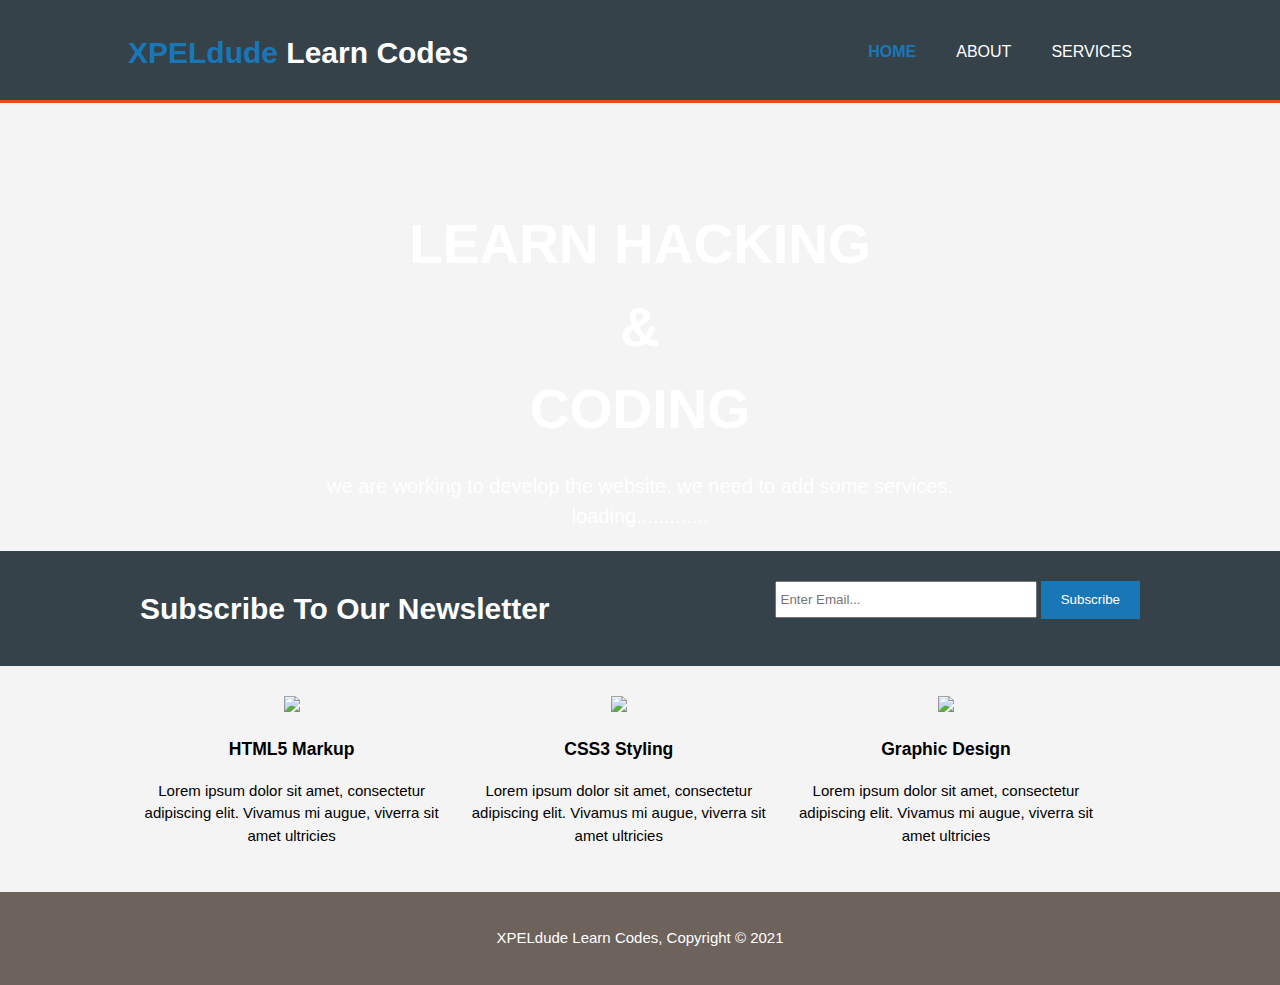
==== index.html @ 7c57e277 "Update index.html" ====
<!DOCTYPE html>
<html>
  <head>
    <meta charset="utf-8">
    <meta name="description" content="Affordable and professional web design">
	  <meta name="keywords" content="web design, affordable web design, professional web design">
  	<meta name="author" content="Brad Traversy">
    <title>Acme Web Deisgn | Welcome</title>
    <link rel="stylesheet" href="./css/style.css">
    <link rel="icon" href="img/favicon.png">
  </head>
  <body>
    <header>
      <div class="container">
        <div id="branding">
          <h1><span class="highlight">XPELdude</span></span> Learn Codes</h1>
        </div>
        <nav>
          <ul>
            <li class="current"><a href="index.html">Home</a></li>
            <li><a href="about.html">About</a></li>
            <li><a href="services.html">Services</a></li>
          </ul>
        </nav>
      </div>
    </header>

    <section id="showcase">
      <div class="container">
        <h1>LEARN HACKING <br>&<br> CODING</h1>
        <p>we are working to develop the website.
        we need to add some services.<br>
        loading.............</p>
      </div>
    </section>

    <section id="newsletter">
      <div class="container">
        <h1>Subscribe To Our Newsletter</h1>
        <form>
          <input type="email" placeholder="Enter Email..." required>
          <button type="submit" class="button_1">Subscribe</button>
        </form>
      </div>
    </section>

    <section id="boxes">
      <div class="container">
        <div class="box">
          <img src="./img/logo_html.png">
          <h3>HTML5 Markup</h3>
          <p>Lorem ipsum dolor sit amet, consectetur adipiscing elit. Vivamus mi augue, viverra sit amet ultricies</p>
        </div>
        <div class="box">
          <img src="./img/logo_css.png">
          <h3>CSS3 Styling</h3>
          <p>Lorem ipsum dolor sit amet, consectetur adipiscing elit. Vivamus mi augue, viverra sit amet ultricies</p>
        </div>
        <div class="box">
          <img src="./img/logo_brush.png">
          <h3>Graphic Design</h3>
          <p>Lorem ipsum dolor sit amet, consectetur adipiscing elit. Vivamus mi augue, viverra sit amet ultricies</p>
        </div>
      </div>
    </section>

    <footer>
      <p>XPELdude Learn Codes, Copyright &copy; 2021</p>
    </footer>
  </body>
</html>
---- css/style.css ----
body{
  font: 15px/1.5 Arial, Helvetica,sans-serif;
  padding:0;
  margin:0;
  background-color:#f4f4f4;
}

/* Global */
.container{
  width:80%;
  margin:auto;
  overflow:hidden;
}

ul{
  margin:0;
  padding:0;
}

.button_1{
  height:38px;
  background:#1977B8;
  border:0;
  padding-left: 20px;
  padding-right:20px;
  color:#ffffff;
}

.dark{
  padding:15px;
  background:#35424a;
  color:#ffffff;
  margin-top:10px;
  margin-bottom:10px;
}

/* Header **/
header{
  background:#35424a;
  color:#ffffff;
  padding-top:30px;
  min-height:70px;
  border-bottom:#e8491d 3px solid;
}

header a{
  color:#ffffff;
  text-decoration:none;
  text-transform: uppercase;
  font-size:16px;
}

header li{
  float:left;
  display:inline;
  padding: 0 20px 0 20px;
}

header #branding{
  float:left;
}

header #branding h1{
  margin:0;
}

header nav{
  float:right;
  margin-top:10px;
}

header .highlight, header .current a{
  color:#1977B8;
  font-weight:bold;
}

header a:hover{
  color:#cccccc;
  font-weight:bold;
}

/* Showcase */
#showcase{
  min-height:400px;
  background:url('../img/showcase.jpg') no-repeat;
  background-position: center;
  background-size: cover;
  text-align:center;
  color:#ffffff;
}

#showcase h1{
  margin-top:100px;
  font-size:55px;
  margin-bottom:10px;
}

#showcase p{
  font-size:20px;
}

/* Newsletter */
#newsletter{
  padding:15px;
  color:#ffffff;
  background:#35424a
}

#newsletter h1{
  float:left;
}

#newsletter form {
  float:right;
  margin-top:15px;
}

#newsletter input[type="email"]{
  padding:4px;
  height:25px;
  width:250px;
}

/* Boxes */
#boxes{
  margin-top:20px;
}

#boxes .box{
  float:left;
  text-align: center;
  width:30%;
  padding:10px;
}

#boxes .box img{
  width:90px;
}

/* Sidebar */
aside#sidebar{
  float:right;
  width:30%;
  margin-top:10px;
}

aside#sidebar .quote input, aside#sidebar .quote textarea{
  width:90%;
  padding:5px;
}

/* Main-col */
article#main-col{
  float:left;
  width:65%;
}

/* Services */
ul#services li{
  list-style: none;
  padding:20px;
  border: #cccccc solid 1px;
  margin-bottom:5px;
  background:#e6e6e6;
}

footer{
  padding:20px;
  margin-top:20px;
  color:#ffffff;
  background-color:#6E625D;
  text-align: center;
}

/* Media Queries */
@media(max-width: 768px){
  header #branding,
  header nav,
  header nav li,
  #newsletter h1,
  #newsletter form,
  #boxes .box,
  article#main-col,
  aside#sidebar{
    float:none;
    text-align:center;
    width:100%;
  }

  header{
    padding-bottom:20px;
  }

  #showcase h1{
    margin-top:40px;
  }

  #newsletter button, .quote button{
    display:block;
    width:100%;
  }

  #newsletter form input[type="email"], .quote input, .quote textarea{
    width:100%;
    margin-bottom:5px;
  }
}
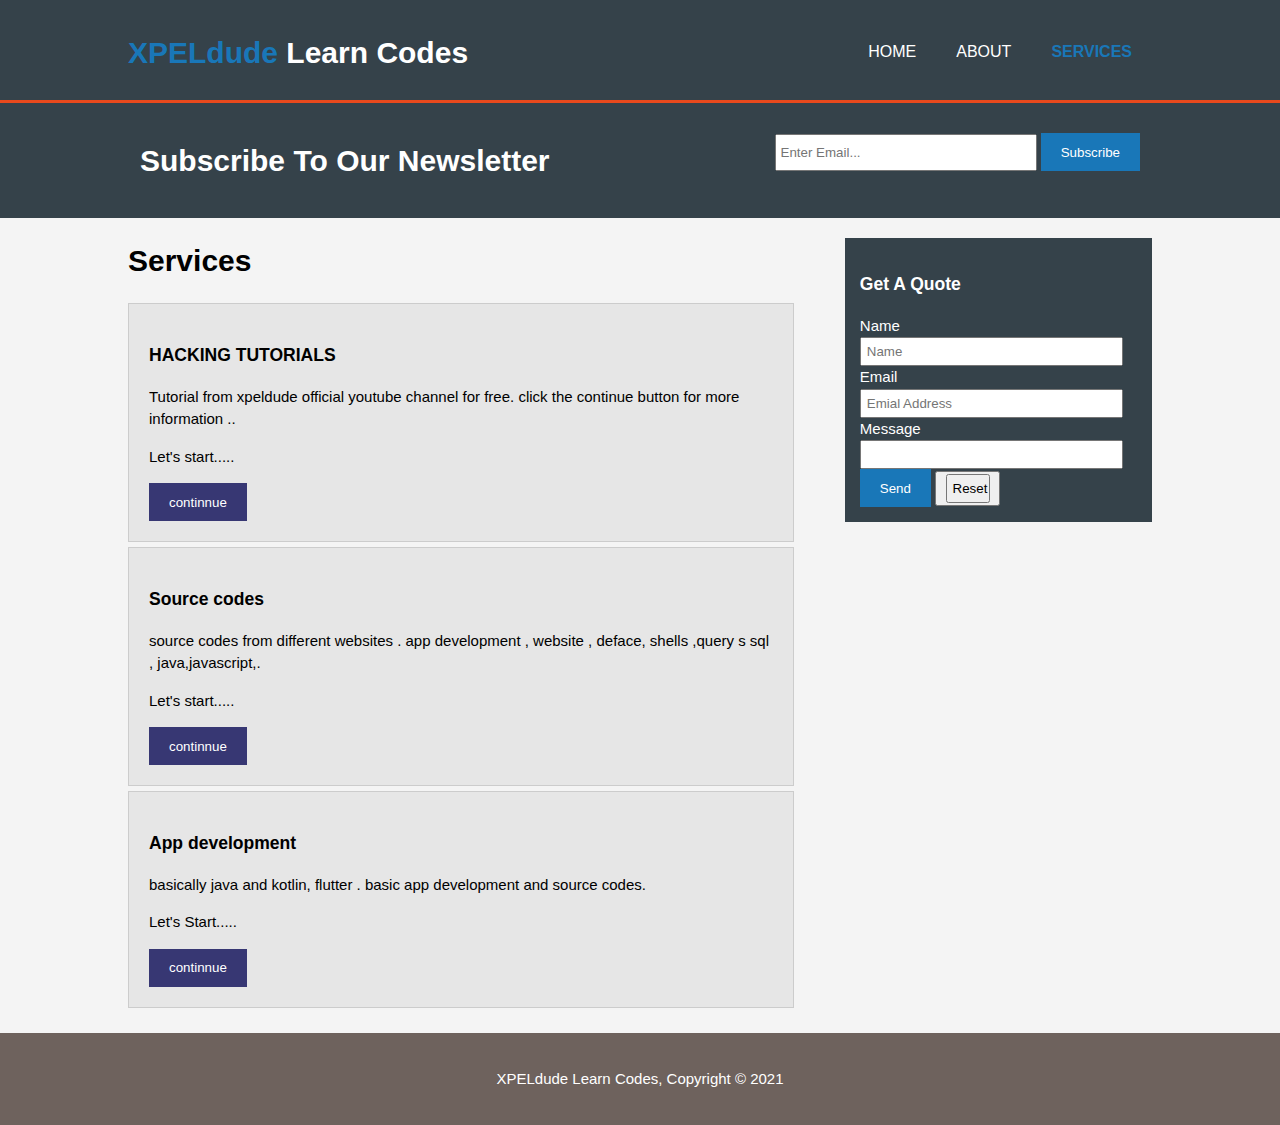
==== commit 2914f614: "Update index.html" ====
--- a/index.html
+++ b/index.html
@@ -4,8 +4,8 @@
     <meta charset="utf-8">
     <meta name="description" content="Affordable and professional web design">
 	  <meta name="keywords" content="web design, affordable web design, professional web design">
-  	<meta name="author" content="Brad Traversy">
-    <title>Acme Web Deisgn | Welcome</title>
+  	<meta name="author" content="shaheer">
+    <title>XPELdude Learn coding | Services</title>
     <link rel="stylesheet" href="./css/style.css">
     <link rel="icon" href="img/favicon.png">
   </head>
@@ -13,26 +13,17 @@
     <header>
       <div class="container">
         <div id="branding">
-          <h1><span class="highlight">XPELdude</span></span> Learn Codes</h1>
+          <h1><span class="highlight">XPELdude</span> Learn Codes</h1>
         </div>
         <nav>
           <ul>
-            <li class="current"><a href="index.html">Home</a></li>
+            <li><a href="index.html">Home</a></li>
             <li><a href="about.html">About</a></li>
-            <li><a href="services.html">Services</a></li>
+            <li class="current"><a href="services.html">Services</a></li>
           </ul>
         </nav>
       </div>
     </header>
-
-    <section id="showcase">
-      <div class="container">
-        <h1>LEARN HACKING <br>&<br> CODING</h1>
-        <p>we are working to develop the website.
-        we need to add some services.<br>
-        loading.............</p>
-      </div>
-    </section>
 
     <section id="newsletter">
       <div class="container">
@@ -44,23 +35,60 @@
       </div>
     </section>
 
-    <section id="boxes">
+    <section id="main">
       <div class="container">
-        <div class="box">
-          <img src="./img/logo_html.png">
-          <h3>HTML5 Markup</h3>
-          <p>Lorem ipsum dolor sit amet, consectetur adipiscing elit. Vivamus mi augue, viverra sit amet ultricies</p>
-        </div>
-        <div class="box">
-          <img src="./img/logo_css.png">
-          <h3>CSS3 Styling</h3>
-          <p>Lorem ipsum dolor sit amet, consectetur adipiscing elit. Vivamus mi augue, viverra sit amet ultricies</p>
-        </div>
-        <div class="box">
-          <img src="./img/logo_brush.png">
-          <h3>Graphic Design</h3>
-          <p>Lorem ipsum dolor sit amet, consectetur adipiscing elit. Vivamus mi augue, viverra sit amet ultricies</p>
-        </div>
+        <article id="main-col">
+          <h1 class="page-title">Services</h1>
+          <ul id="services">
+            <li>
+              <h3>HACKING TUTORIALS</h3>
+              <p>Tutorial from xpeldude official youtube channel for free. click the continue button for more information ..</p>
+						  <p>Let's start.....</p>
+						<a href="www.google.com" > <button type="submit" class="button_3">continnue</button>
+						</a>
+            </li>
+            <li>
+              <h3>Source codes</h3>
+              <p>source codes from different websites . app development , website , deface, shells ,query s sql , java,javascript,.</p>
+						  <p>Let's start.....</p>
+						  <a href="www.google.com" > <button type="submit" class="button_3">continnue</button>
+						  </a>
+            </li>
+            <li>
+              <h3>App development</h3>
+              <p>basically java and kotlin, flutter . basic app development and source codes.</p>
+						  <p>Let's Start.....</p>
+						  <a href="www.google.com" > <button type="submit" class="button_3">continnue</button>
+						  </a>
+            </li>
+          </ul>
+        </article>
+
+        <aside id="sidebar">
+          <div class="dark">
+            <h3>Get A Quote</h3>
+            <form class="quote" method="post" action="mailto:mshaheerkp99@gmail.com" enctype="text/plain">
+            			
+  					<div>
+  							<label>Name</label><br>
+  							<input type="text" name="name" placeholder="Name">
+  						
+  						</div>
+  						<div>
+  							<label>Email</label><br>
+  							<input type="text" name="mail" placeholder="Emial Address">
+  						</div>
+  						<div>
+  							<label>Message</label><br>
+  							<input type="text" name="comment">
+  						</div>
+  						
+  						<button class="button_1" type="submit">Send</button>
+  					<button>	<input type="reset"></button>
+  					
+					</form>
+          </div>
+        </aside>
       </div>
     </section>
 
--- a/css/style.css
+++ b/css/style.css
@@ -26,6 +26,14 @@
   color:#ffffff;
 }
 
+.button_3{
+  height:38px;
+  background:#373773;
+  border:0;
+  padding-left: 20px;
+  padding-right:20px;
+  color:#ffffff;
+  }
 .dark{
   padding:15px;
   background:#35424a;
@@ -205,3 +213,4 @@
     margin-bottom:5px;
   }
 }
+,
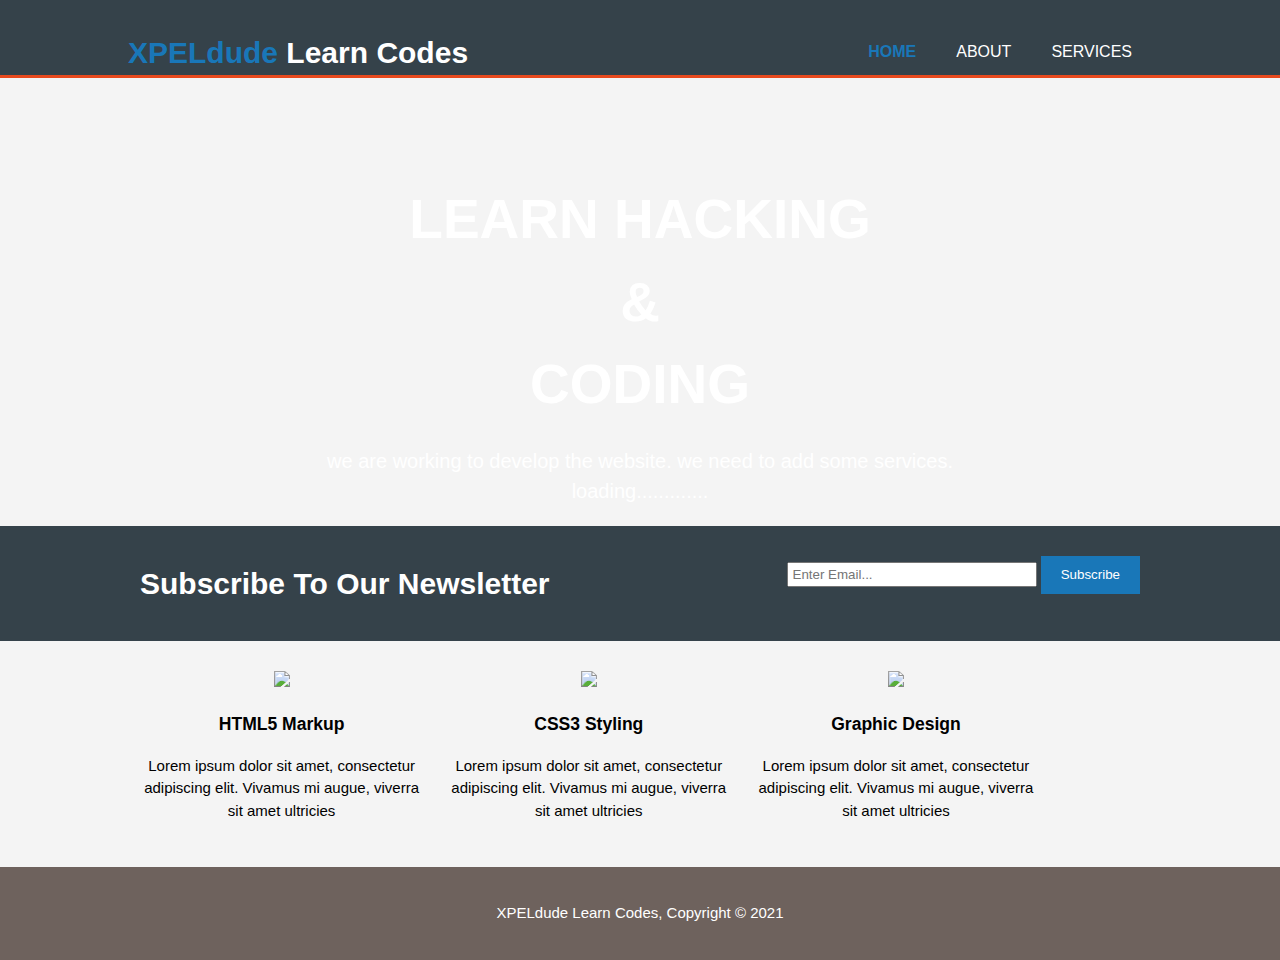
==== commit a72352bb: "Update index.html" ====
--- a/index.html
+++ b/index.html
@@ -2,10 +2,13 @@
 <html>
   <head>
     <meta charset="utf-8">
+    <meta http-equiv="X-UA-Compatible" content="IE=edge" />
+    <meta name="viewport" content="width=device-width, initial-scale=1.0" />
+
     <meta name="description" content="Affordable and professional web design">
 	  <meta name="keywords" content="web design, affordable web design, professional web design">
   	<meta name="author" content="shaheer">
-    <title>XPELdude Learn coding | Services</title>
+    <title>XPELdude Learn codes | Welcome</title>
     <link rel="stylesheet" href="./css/style.css">
     <link rel="icon" href="img/favicon.png">
   </head>
@@ -13,17 +16,26 @@
     <header>
       <div class="container">
         <div id="branding">
-          <h1><span class="highlight">XPELdude</span> Learn Codes</h1>
+          <h1><span class="highlight">XPELdude</span></span> Learn Codes</h1>
         </div>
         <nav>
           <ul>
-            <li><a href="index.html">Home</a></li>
+            <li class="current"><a href="index.html">Home</a></li>
             <li><a href="about.html">About</a></li>
-            <li class="current"><a href="services.html">Services</a></li>
+            <li><a href="services.html">Services</a></li>
           </ul>
         </nav>
       </div>
     </header>
+
+    <section id="showcase">
+      <div class="container">
+        <h1>LEARN HACKING <br>&<br> CODING</h1>
+        <p>we are working to develop the website.
+        we need to add some services.<br>
+        loading.............</p>
+      </div>
+    </section>
 
     <section id="newsletter">
       <div class="container">
@@ -35,60 +47,23 @@
       </div>
     </section>
 
-    <section id="main">
+    <section id="boxes">
       <div class="container">
-        <article id="main-col">
-          <h1 class="page-title">Services</h1>
-          <ul id="services">
-            <li>
-              <h3>HACKING TUTORIALS</h3>
-              <p>Tutorial from xpeldude official youtube channel for free. click the continue button for more information ..</p>
-						  <p>Let's start.....</p>
-						<a href="www.google.com" > <button type="submit" class="button_3">continnue</button>
-						</a>
-            </li>
-            <li>
-              <h3>Source codes</h3>
-              <p>source codes from different websites . app development , website , deface, shells ,query s sql , java,javascript,.</p>
-						  <p>Let's start.....</p>
-						  <a href="www.google.com" > <button type="submit" class="button_3">continnue</button>
-						  </a>
-            </li>
-            <li>
-              <h3>App development</h3>
-              <p>basically java and kotlin, flutter . basic app development and source codes.</p>
-						  <p>Let's Start.....</p>
-						  <a href="www.google.com" > <button type="submit" class="button_3">continnue</button>
-						  </a>
-            </li>
-          </ul>
-        </article>
-
-        <aside id="sidebar">
-          <div class="dark">
-            <h3>Get A Quote</h3>
-            <form class="quote" method="post" action="mailto:mshaheerkp99@gmail.com" enctype="text/plain">
-            			
-  					<div>
-  							<label>Name</label><br>
-  							<input type="text" name="name" placeholder="Name">
-  						
-  						</div>
-  						<div>
-  							<label>Email</label><br>
-  							<input type="text" name="mail" placeholder="Emial Address">
-  						</div>
-  						<div>
-  							<label>Message</label><br>
-  							<input type="text" name="comment">
-  						</div>
-  						
-  						<button class="button_1" type="submit">Send</button>
-  					<button>	<input type="reset"></button>
-  					
-					</form>
-          </div>
-        </aside>
+        <div class="box">
+          <img src="./img/logo_html.png">
+          <h3>HTML5 Markup</h3>
+          <p>Lorem ipsum dolor sit amet, consectetur adipiscing elit. Vivamus mi augue, viverra sit amet ultricies</p>
+        </div>
+        <div class="box">
+          <img src="./img/logo_css.png">
+          <h3>CSS3 Styling</h3>
+          <p>Lorem ipsum dolor sit amet, consectetur adipiscing elit. Vivamus mi augue, viverra sit amet ultricies</p>
+        </div>
+        <div class="box">
+          <img src="./img/logo_brush.png">
+          <h3>Graphic Design</h3>
+          <p>Lorem ipsum dolor sit amet, consectetur adipiscing elit. Vivamus mi augue, viverra sit amet ultricies</p>
+        </div>
       </div>
     </section>
 
--- a/css/style.css
+++ b/css/style.css
@@ -10,6 +10,37 @@
   width:80%;
   margin:auto;
   overflow:hidden;
+}
+
+* { box-sizing: border-box; }
+.video-background {
+  background: #000;
+  position: fixed;
+  top: 0; right: 0; bottom: 0; left: 0;
+  z-index: -99;
+}
+.video-foreground,
+.video-background iframe {
+  position: absolute;
+  top: 0;
+  left: 0;
+  width: 100%;
+  height: 100%;
+  pointer-events: none;
+}
+
+@media (min-aspect-ratio: 16/9) {
+  .video-foreground { height: 300%; top: -100%; }
+}
+@media (max-aspect-ratio: 16/9) {
+  .video-foreground { width: 300%; left: -100%; }
+}
+@media all and (max-width: 600px) {
+.vid-info { width: 50%; padding: .5rem; }
+.vid-info h1 { margin-bottom: .2rem; }
+}
+@media all and (max-width: 500px) {
+.vid-info .acronym { display: none; }
 }
 
 ul{
@@ -97,6 +128,14 @@
   color:#ffffff;
 }
 
+#showcase2{
+  min-height:400px;
+  background:url('../img/j4p.gif') no-repeat;
+  background-position: center;
+  background-size: cover;
+  text-align:center;
+  color:#AF0A00;
+  }
 #showcase h1{
   margin-top:100px;
   font-size:55px;
